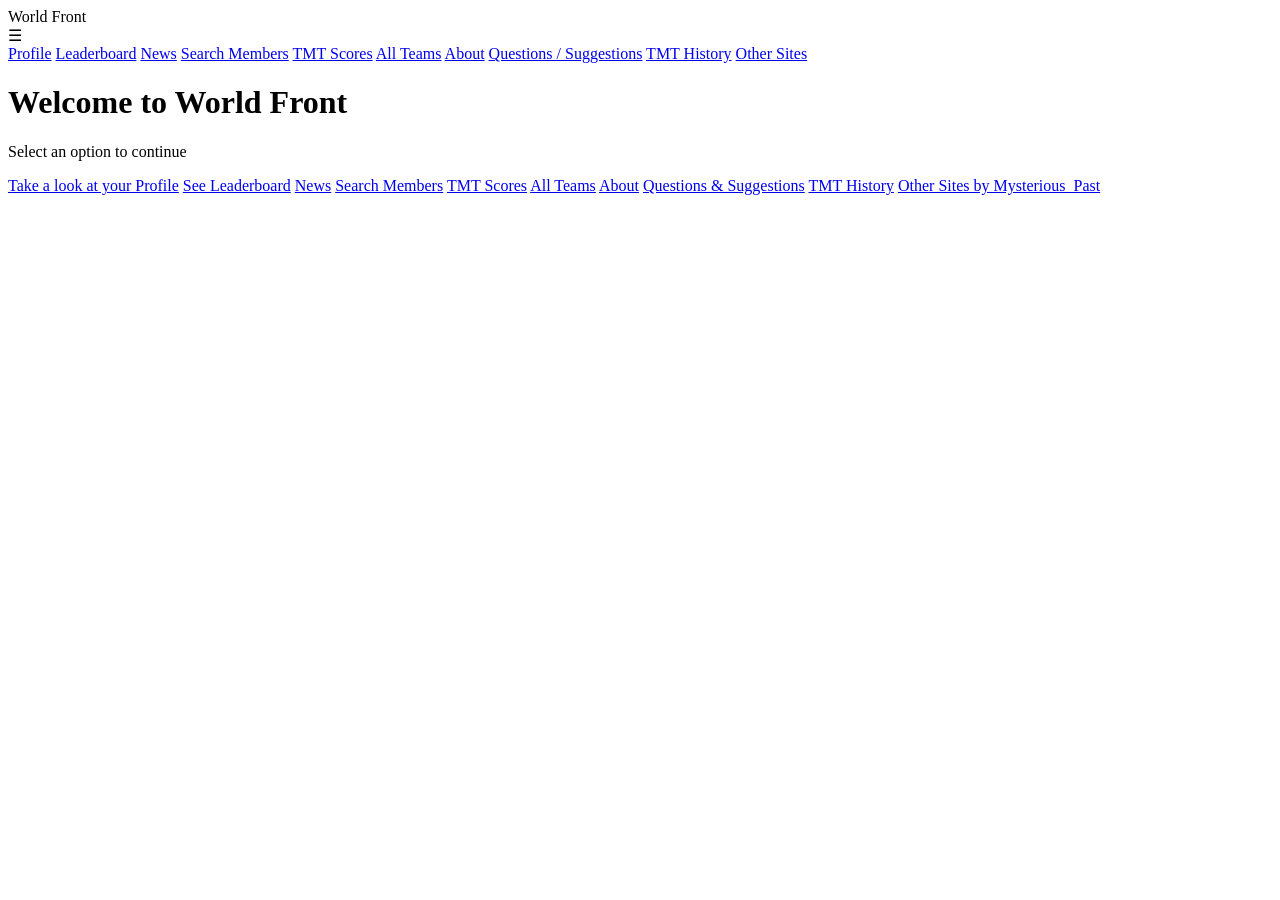
==== index.html @ 3c5ec0f6 "Create index.html" ====
<!DOCTYPE html>
<html lang="en">
<head>
  <meta charset="UTF-8" />
  <meta name="viewport" content="width=device-width, initial-scale=1.0"/>
  <title>World Front</title>
  <link rel="stylesheet" href="css/styles.css"/>
</head>

<body>

  <!-- TOP BAR -->
  <header class="topbar">
    <div class="logo">World <span>Front</span></div>

    <div class="menu-btn" onclick="toggleMenu()">☰</div>

    <nav id="menu" class="menu">
      <a href="pages/profile.html">Profile</a>
      <a href="pages/leaderboard.html">Leaderboard</a>
      <a href="pages/news.html">News</a>
      <a href="pages/search-members.html">Search Members</a>
      <a href="pages/tmt-scores.html">TMT Scores</a>
      <a href="pages/all-teams.html">All Teams</a>
      <a href="pages/about.html">About</a>
      <a href="pages/suggestions.html">Questions / Suggestions</a>
      <a href="pages/tmt-history.html">TMT History</a>
      <a href="pages/other-sites.html">Other Sites</a>
    </nav>
  </header>

  <!-- MAIN CONTENT -->
  <main class="container">

    <h1 class="title">Welcome to World Front</h1>
    <p class="subtitle">Select an option to continue</p>

    <div class="grid">

      <a class="card" href="pages/profile.html">Take a look at your Profile</a>
      <a class="card" href="pages/leaderboard.html">See Leaderboard</a>
      <a class="card" href="pages/news.html">News</a>
      <a class="card" href="pages/search-members.html">Search Members</a>
      <a class="card" href="pages/tmt-scores.html">TMT Scores</a>
      <a class="card" href="pages/all-teams.html">All Teams</a>
      <a class="card" href="pages/about.html">About</a>
      <a class="card" href="pages/suggestions.html">Questions & Suggestions</a>
      <a class="card" href="pages/tmt-history.html">TMT History</a>
      <a class="card" href="pages/other-sites.html">Other Sites by Mysterious_Past</a>

    </div>

  </main>

  <script src="js/main.js"></script>
</body>
</html>
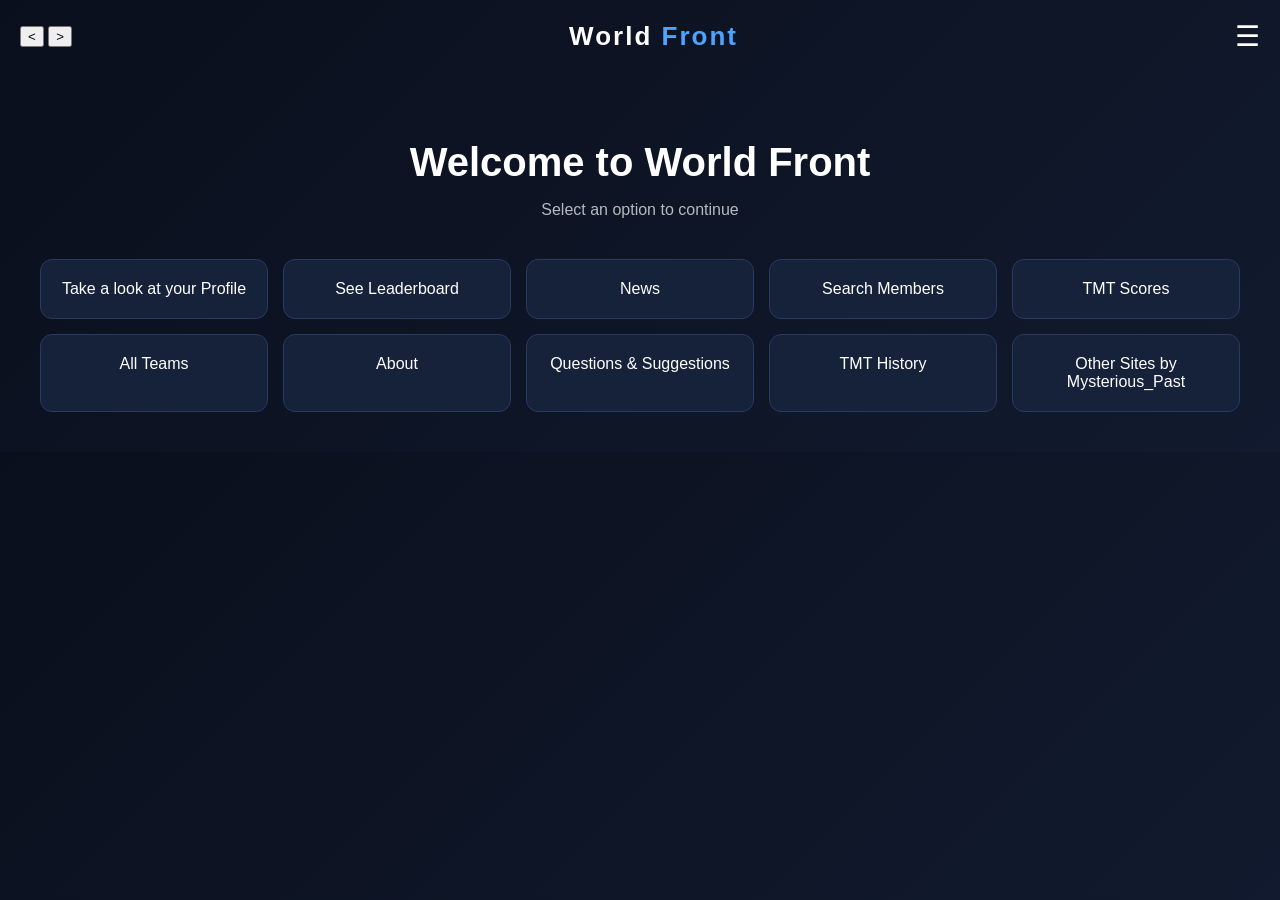
==== commit 9ef6411c: "Add back and forward navigation buttons to top left corner" ====
--- a/index.html
+++ b/index.html
@@ -11,6 +11,12 @@
 
   <!-- TOP BAR -->
   <header class="topbar">
+    <!-- Navigation Buttons -->
+    <div class="nav-buttons">
+      <button class="nav-btn" id="backBtn" onclick="goBack()" title="Go Back">&lt;</button>
+      <button class="nav-btn" id="forwardBtn" onclick="goForward()" title="Go Forward">&gt;</button>
+    </div>
+
     <div class="logo">World <span>Front</span></div>
 
     <div class="menu-btn" onclick="toggleMenu()">☰</div>
--- a/css/styles.css
+++ b/css/styles.css
@@ -0,0 +1,92 @@
+body {
+  margin: 0;
+  font-family: Arial, sans-serif;
+  background: linear-gradient(135deg, #0a0f1c, #111a2e);
+  color: white;
+}
+
+/* TOP BAR */
+.topbar {
+  display: flex;
+  justify-content: space-between;
+  align-items: center;
+  padding: 20px;
+}
+
+.logo {
+  font-size: 26px;
+  font-weight: bold;
+  letter-spacing: 2px;
+}
+
+.logo span {
+  color: #4da3ff;
+}
+
+.menu-btn {
+  font-size: 28px;
+  cursor: pointer;
+}
+
+/* MENU */
+.menu {
+  position: absolute;
+  top: 60px;
+  right: 20px;
+  background: #111a2e;
+  border: 1px solid #2a3a5c;
+  display: none;
+  flex-direction: column;
+  width: 220px;
+  border-radius: 10px;
+  overflow: hidden;
+}
+
+.menu a {
+  padding: 12px;
+  text-decoration: none;
+  color: white;
+  border-bottom: 1px solid #1d2a45;
+}
+
+.menu a:hover {
+  background: #1f2f50;
+}
+
+/* MAIN */
+.container {
+  text-align: center;
+  padding: 40px;
+}
+
+.title {
+  font-size: 40px;
+  margin-bottom: 10px;
+}
+
+.subtitle {
+  opacity: 0.7;
+}
+
+/* GRID BUTTONS */
+.grid {
+  margin-top: 40px;
+  display: grid;
+  grid-template-columns: repeat(auto-fit, minmax(220px, 1fr));
+  gap: 15px;
+}
+
+.card {
+  background: #16213a;
+  padding: 20px;
+  border-radius: 12px;
+  text-decoration: none;
+  color: white;
+  transition: 0.3s;
+  border: 1px solid #263a63;
+}
+
+.card:hover {
+  background: #22345a;
+  transform: scale(1.03);
+}
